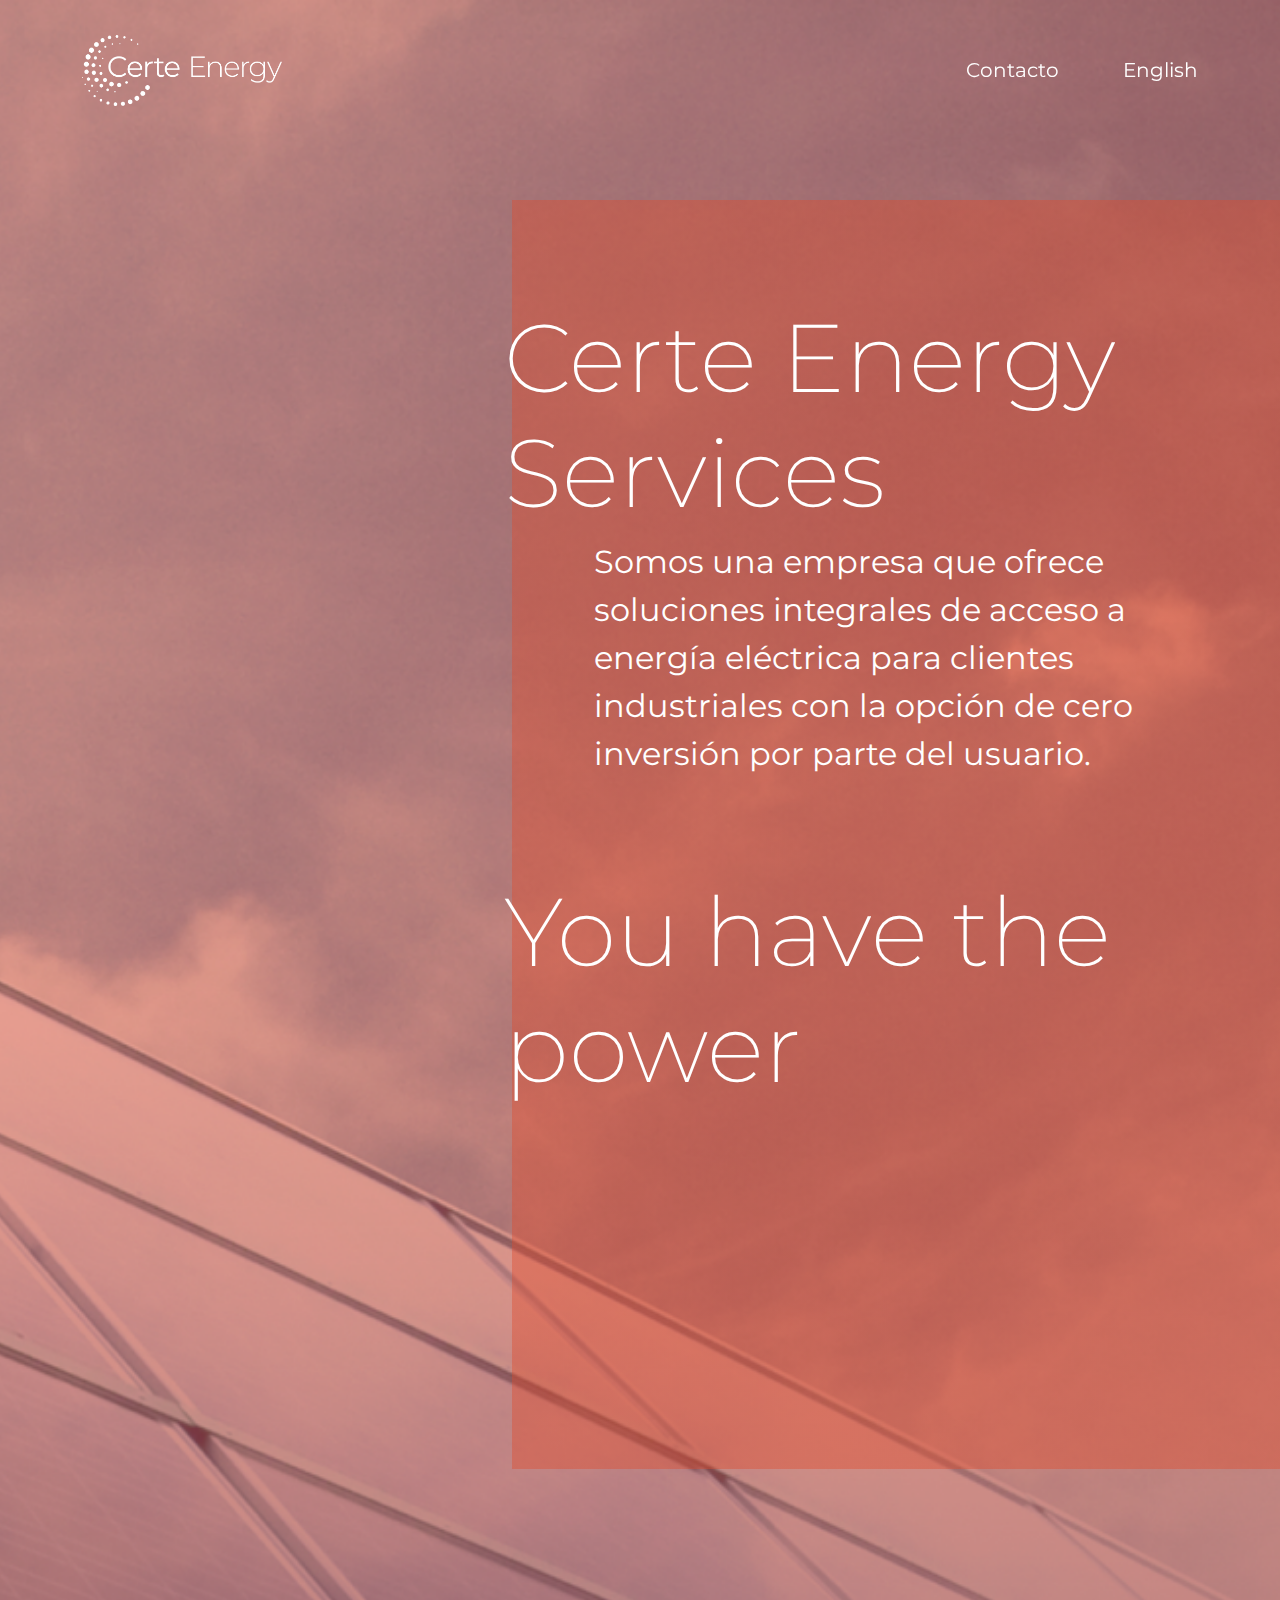
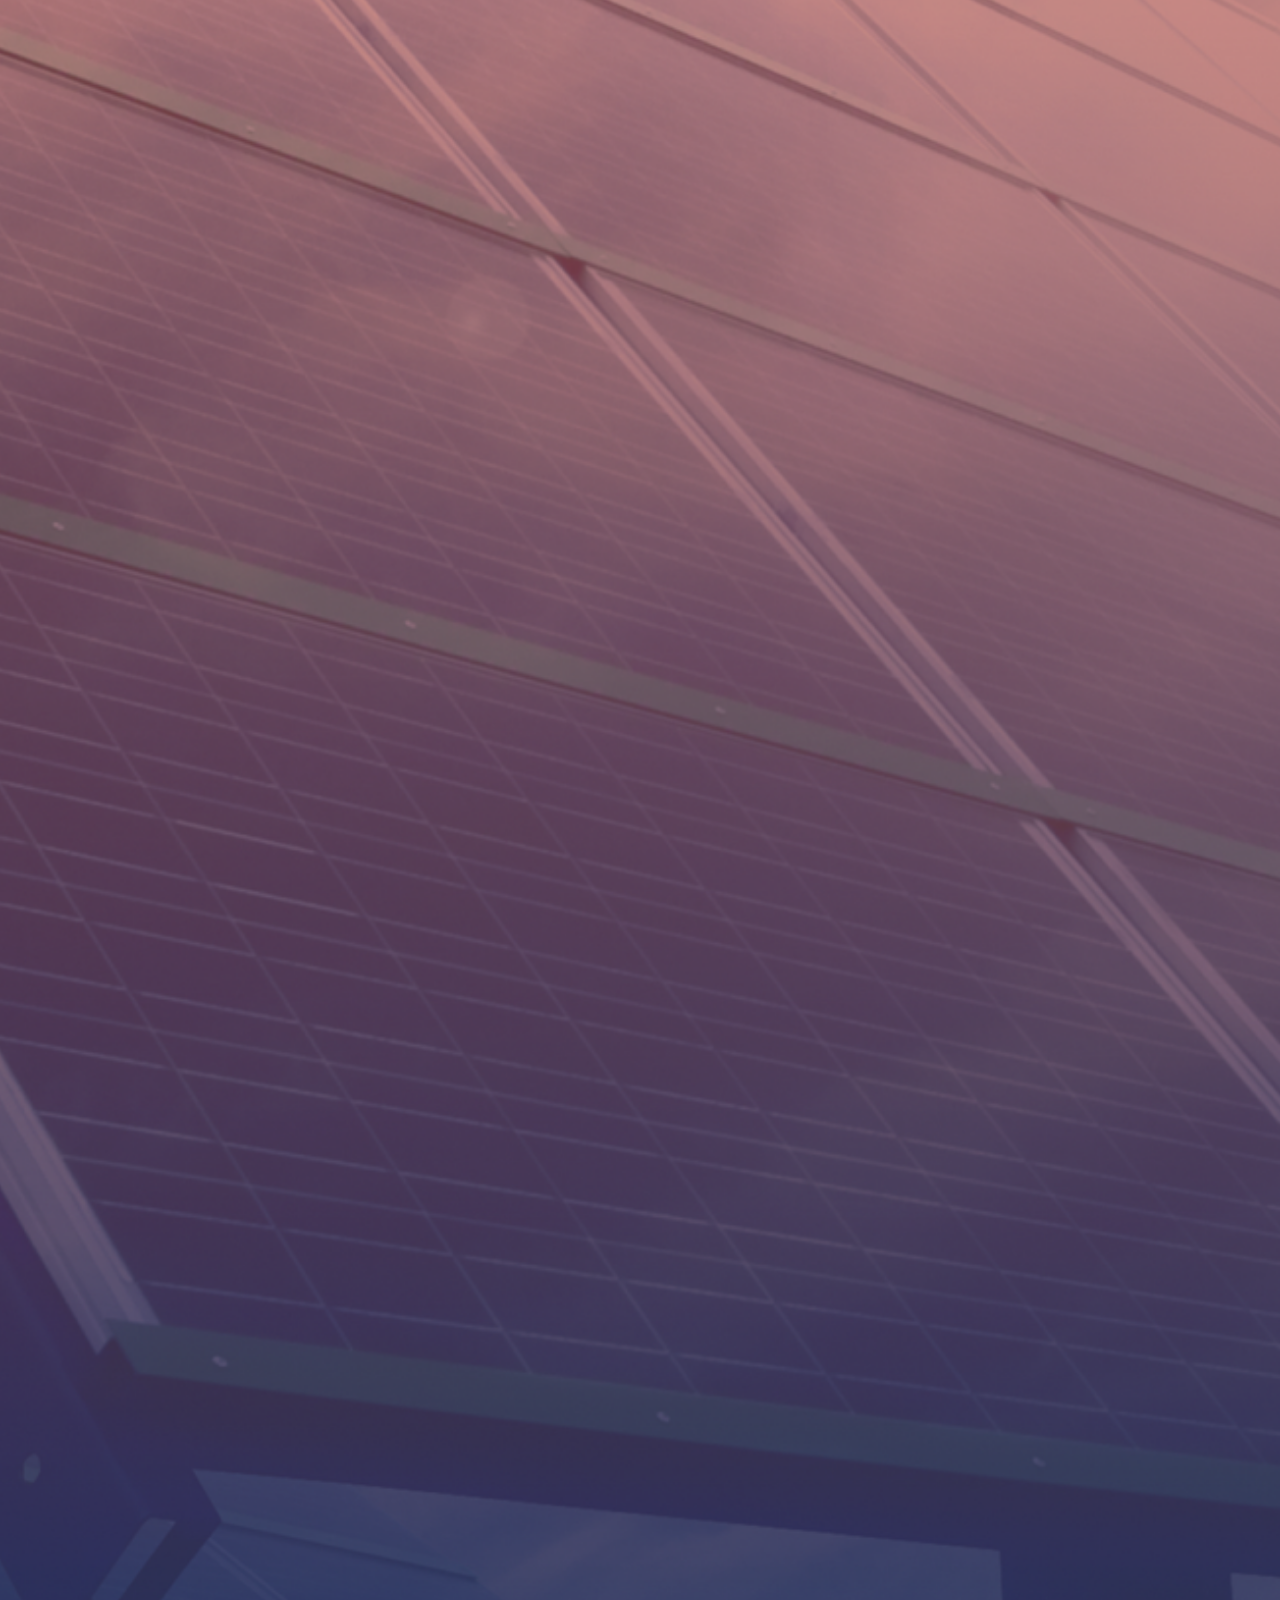
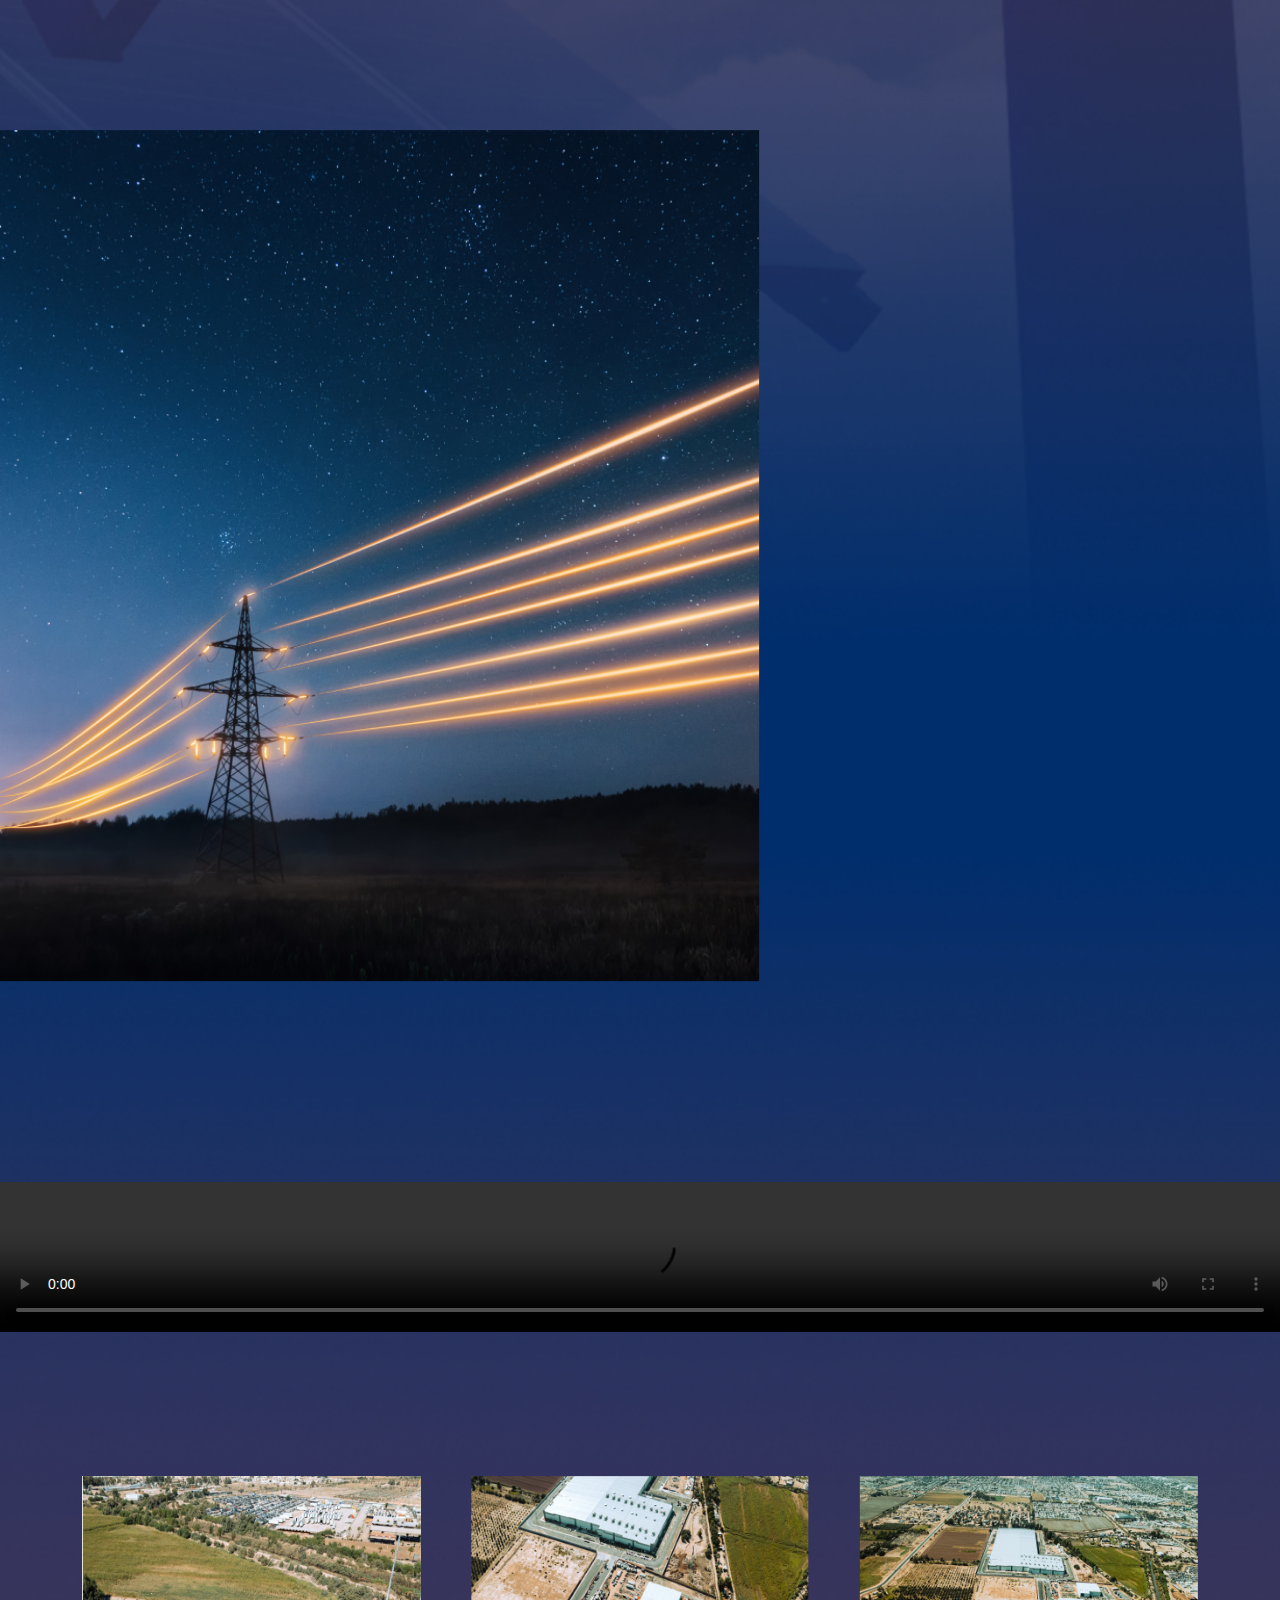
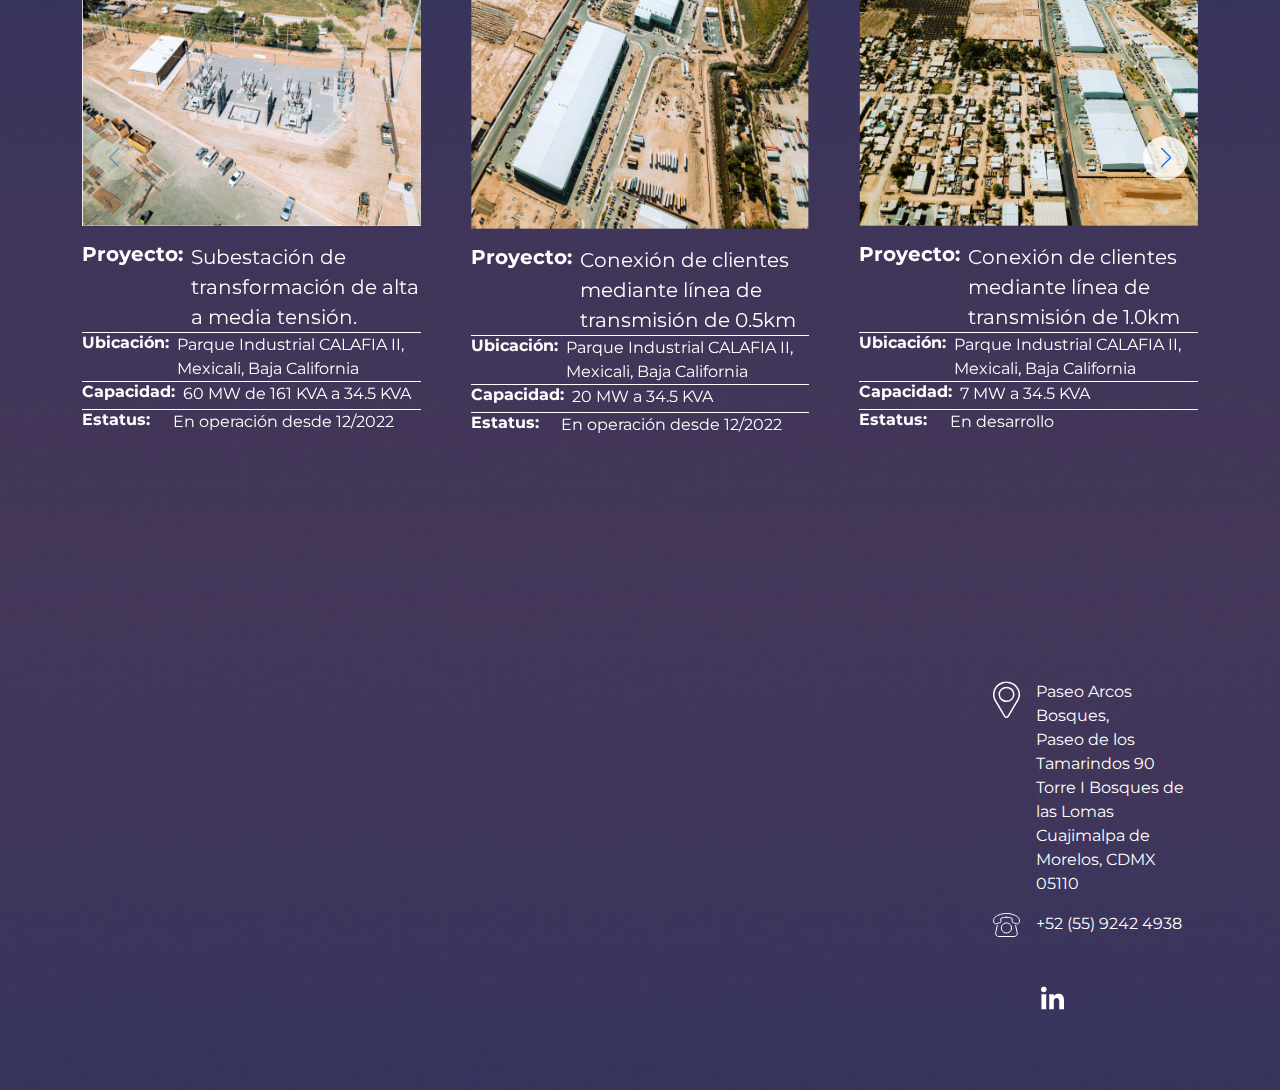
==== index.html @ 9da73414 "codigo entregado, pero con video reducido" ====
<!DOCTYPE html>
<html lang="en">

<head>
    <meta charset="UTF-8">
    <meta name="viewport" content="width=device-width, initial-scale=1.0">
    <title>Certe Energy</title>
    <link rel="icon" type="image/x-icon" href="./fav.png">

    <!--Style-->
    <link rel="stylesheet" href="./css/style.css">
    <link href="https://cdn.jsdelivr.net/npm/bootstrap@5.3.3/dist/css/bootstrap.min.css" rel="stylesheet"
        integrity="sha384-QWTKZyjpPEjISv5WaRU9OFeRpok6YctnYmDr5pNlyT2bRjXh0JMhjY6hW+ALEwIH" crossorigin="anonymous">
    <link rel="stylesheet" href="./css/animate.css">

    <!-- Link Swiper's CSS -->
    <link rel="stylesheet" href="https://cdn.jsdelivr.net/npm/swiper@11/swiper-bundle.min.css" />

    <!--Fonts-->
    <link rel="preconnect" href="https://fonts.googleapis.com">
    <link rel="preconnect" href="https://fonts.gstatic.com" crossorigin>
    <link href="https://fonts.googleapis.com/css2?family=Montserrat:ital,wght@0,100..900;1,100..900&display=swap"
        rel="stylesheet">
</head>

<body>
    <nav class="navbar fixed-top">
        <div class="container">
            <a class="navbar-brand" href="./"><img src="./logo.png" alt=""></a>
            <div class="nav-link">
                <a class="nav-extra-link" href="#contacto">Contacto</a>
                <a class="nav-extra-link" href="/eng.html">English</a>
            </div>
            <div class="offcanvas offcanvas-end" tabindex="-1" id="offcanvasNavbar"
                aria-labelledby="offcanvasNavbarLabel">
                <div class="offcanvas-header">
                    <h5 class="offcanvas-title" id="offcanvasNavbarLabel">Offcanvas</h5>
                    <button type="button" class="btn-close" data-bs-dismiss="offcanvas" aria-label="Close"></button>
                </div>
            </div>
        </div>
    </nav>
    <main>

        <section class="header-section">
            <div class="container header-section-content first-of">
                <h1 class="wow fadeInUp animated" data-wow-delay="0.2s" data-wow-duration="2s">Certe Energy Services
                </h1>
                <p class="wow fadeInUp animated" data-wow-delay="0.3s" data-wow-duration="3s">Somos una empresa que
                    ofrece soluciones integrales de acceso a energía eléctrica para clientes industriales con la opción
                    de cero inversión por parte del usuario.</p>
            </div>
            <div class="container header-section-content">
                <h2 class="wow fadeInUp animated" data-wow-delay="0.2s" data-wow-duration="2s">You have the power</h2>
                <p class="wow fadeInUp animated" data-wow-delay="0.3s" data-wow-duration="3s">Nuestra misión es lograr
                    que nuestros clientes tengan acceso a energía de alta calidad sin interrupciones y a precios
                    competitivos.</p>
            </div>
        </section>

        <section class="equipo-section">
            <div class="container equipo-section-content">
                <h2 class="wow fadeInUp animated" data-wow-delay="0.2s" data-wow-duration="2s">El equipo</h2>
                <p class="wow fadeInUp animated" data-wow-delay="0.3s" data-wow-duration="3s">Tenemos un equipo
                    multidisciplinario que suma más de 50 años de experiencia en energía, con capacidades de desarrollo,
                    estructuración legal y financiera, estrategia regulatoria, ingeniería, procura, administración de
                    proyectos y construcción </p>
            </div>
        </section>

        <section class="servicios-section">
            <div class="servicios-section-content">
                <h2 class="wow fadeInUp animated" data-wow-delay="0.2s" data-wow-duration="2s">Seguridad en el
                    suministro</h2>
            </div>
            <div class="container servicios-section-content">
                <h3 class="wow fadeInUp animated" data-wow-delay="0.3s" data-wow-duration="3s">Creamos Soluciones
                    Integrales</h3>
                <h4 class="wow fadeInUp animated" data-wow-delay="0.4s" data-wow-duration="4s">Integramos Tecnología,
                    Financiamiento y Soluciones Regulatorias</h4>

                <div class="servicios-section-icons row row-cols-5">
                    <div class="col wow fadeInUp animated" data-wow-delay="0.4s" data-wow-duration="4s">
                        <img src="./images/esfera_roja.png" alt="">
                        <p>Desarrollo y administración de proyectos</p>
                    </div>
                    <div class="col wow fadeInUp animated" data-wow-delay="0.5s" data-wow-duration="5s">
                        <img src="./images/esfera_roja.png" alt="">
                        <p>Estructuración financiera e inversión</p>
                    </div>
                    <div class="col wow fadeInUp animated" data-wow-delay="0.6s" data-wow-duration="6s">
                        <img src="./images/esfera_roja.png" alt="">
                        <p>Integración tecnológica</p>
                    </div>
                    <div class="col wow fadeInUp animated" data-wow-delay="0.7s" data-wow-duration="7s">
                        <img src="./images/esfera_roja.png" alt="">
                        <p>Legal y regulatorio</p>
                    </div>
                    <div class="col wow fadeInUp animated" data-wow-delay="0.8s" data-wow-duration="8s">
                        <img src="./images/esfera_roja.png" alt="">
                        <p>Suministro/Venta de energía</p>
                    </div>
                </div>
            </div>
        </section>

        <section class="aim-zero-section">
            <div class="container aim-zero-section-content">
                <h2 class="wow fadeInUp animated" data-wow-delay="0.2s" data-wow-duration="2s">you have<br>the<br>power
                </h2>
                <p class="wow fadeInUp animated" data-wow-delay="0.3s" data-wow-duration="3s">Con nuestros proyectos
                    garantizamos el acceso para nuestros clientes industriales a la Red Nacional de Transmisión y/o al
                    Mercado Eléctrico Mayorista y con ello a la fuente de suministro que mejor cumpla con sus
                    requerimientos de calidad y precio.</p>
            </div>
        </section>

        <section class="video">
            <video src="./images/certe_energy_sin_logo.mp4" controls></video>
        </section>

        <section class="proyectos-section">
            <div class="container proyectos-section-content">
                <h2 class="wow fadeInUp animated" data-wow-delay="0.2s" data-wow-duration="2s">Nuestros proyectos</h2>
            </div>
            <div class="container">
                <div class="swiper mySwiper">
                    <div class="swiper-wrapper">
                        <div class="swiper-slide"><img src="./images/DJI_0445_3.jpg" alt="proyecto">
                            <div class="caption-1 carousel-caption-m">
                                <h3>Proyecto:</h3>
                                <p>Subestación de transformación de alta a media tensión. </p>
                            </div>
                            <div class="caption-2 carousel-caption-m">
                                <h4>Ubicación:</h4>
                                <p>Parque Industrial CALAFIA II, Mexicali, Baja California</p>
                            </div>
                            <div class="caption-3 carousel-caption-m">
                                <h4>Capacidad:</h4>
                                <p>60 MW de 161 KVA a 34.5 KVA</p>
                            </div>
                            <div class="caption-4 carousel-caption-m">
                                <h4>Estatus:</h4>
                                <p>En operación desde 12/2022</p>
                            </div>
                        </div>
                        <div class="swiper-slide"><img src="./images/DJI_0445_4.png" alt="proyecto">
                            <div class="caption-1 carousel-caption-m">
                                <h3>Proyecto:</h3>
                                <p>Conexión de clientes mediante línea de transmisión de 0.5km</p>
                            </div>
                            <div class="caption-2 carousel-caption-m">
                                <h4>Ubicación:</h4>
                                <p>Parque Industrial CALAFIA II, Mexicali, Baja California</p>
                            </div>
                            <div class="caption-3 carousel-caption-m">
                                <h4>Capacidad:</h4>
                                <p>20 MW a 34.5 KVA</p>
                            </div>
                            <div class="caption-4 carousel-caption-m">
                                <h4>Estatus:</h4>
                                <p>En operación desde 12/2022</p>
                            </div>
                        </div>
                        <div class="swiper-slide"><img src="./images/DJI_0445_5.png" alt="proyecto">
                            <div class="caption-1 carousel-caption-m">
                                <h3>Proyecto:</h3>
                                <p>Conexión de clientes mediante línea de transmisión de 1.0km</p>
                            </div>
                            <div class="caption-2 carousel-caption-m">
                                <h4>Ubicación:</h4>
                                <p>Parque Industrial CALAFIA II, Mexicali, Baja California</p>
                            </div>
                            <div class="caption-3 carousel-caption-m">
                                <h4>Capacidad:</h4>
                                <p>7 MW a 34.5 KVA</p>
                            </div>
                            <div class="caption-4 carousel-caption-m">
                                <h4>Estatus:</h4>
                                <p>En desarrollo</p>
                            </div>
                        </div>
                        <div class="swiper-slide">
                            <img src="./images/DJI_0445_6.jpg" alt="proyecto">
                            <div class="caption-1 carousel-caption-m">
                                <h3>Proyecto:</h3>
                                <p>Conexión de clientes mediante línea de transmisión de 7 km</p>
                            </div>
                            <div class="caption-2 carousel-caption-m">
                                <h4>Ubicación:</h4>
                                <p>Área Metropolitana, Mexicali, Baja  California</p>
                            </div>
                            <div class="caption-3 carousel-caption-m">
                                <h4>Capacidad:</h4>
                                <p>11 MW a 34.5 KVA</p>
                            </div>
                            <div class="caption-4 carousel-caption-m">
                                <h4>Estatus:</h4>
                                <p>En desarrollo</p>
                            </div>
                        </div>
                    </div>
                    <div class="swiper-button-next"></div>
    <div class="swiper-button-prev"></div>
                </div>
            </div>
        </section>

        <footer>
            <div class="container">
                <div class="d-flex">
                    <div class="logo-section">
                        <a class="navbar-brand" href="./"><img src="./logo.png" alt="" class="wow fadeInUp animated"
                                data-wow-delay="0.2s" data-wow-duration="2s"></a>
                    </div>
                    <div class="contact-form-section">
                        <h2 class="wow fadeInUp animated" data-wow-delay="0.2s" data-wow-duration="2s">¡Contáctanos!
                        </h2>
                        <a href="mailto:contactanos@certeenergy.com" class="wow fadeInUp animated" data-wow-delay="0.3s"
                            data-wow-duration="3s">contactanos@certeenergy.com</a>
                        <form class="wow fadeInUp animated" data-wow-delay="0.2s" data-wow-duration="2s">
                            <div class="mb-3">
                                <input type="text" class="form-control" id="exampleFormControlInput1"
                                    placeholder="Nombre:">
                            </div>
                            <div class="mb-3">
                                <input type="email" class="form-control" id="exampleFormControlInput1"
                                    placeholder="Mail:">
                            </div>
                            <div class="mb-3">
                                <textarea class="form-control" id="exampleFormControlTextarea1" rows="3"
                                    placeholder="Mensaje:"></textarea>
                            </div>
                            <button type="submit" class="btn btn-primary">Enviar</button>
                        </form>
                    </div>
                    <div class="whatsapp-section">
                        <p><span><img src="./images/location.svg" alt=""></span> Paseo Arcos Bosques,<br> Paseo de los Tamarindos 90<br> Torre I Bosques de las Lomas<br> Cuajimalpa de Morelos, CDMX<br> 05110</p>
                        <p><span><img src="./images/phone.svg" alt=""></span> +52 (55) 9242 4938</p>
                        <a href="#"><img src="./images/in.svg" alt=""></a>
                    </div>
                </div>
            </div>
        </footer>
    </main>

</body>
<!-- Swiper JS -->
<script src="https://cdn.jsdelivr.net/npm/swiper@11/swiper-bundle.min.js"></script>

<script src="./js/wow.min.js"></script>
<script>
    new WOW().init();
</script>

<!--Script-->
<script src="./js/script.js"></script>
<script src="https://cdn.jsdelivr.net/npm/bootstrap@5.3.3/dist/js/bootstrap.bundle.min.js"
    integrity="sha384-YvpcrYf0tY3lHB60NNkmXc5s9fDVZLESaAA55NDzOxhy9GkcIdslK1eN7N6jIeHz"
    crossorigin="anonymous"></script>




</html>
---- css/style.css ----
body {
    background: url("../images/background.png");
    background-repeat: no-repeat;
    background-size: cover;
    background-position: top center;
}
p,
h4,
h3,
h2,
h1,
a,
span {
    font-family: "Montserrat", sans-serif;
}

main {
    margin-top: 200px;
}

/*NAVBAR********************************************************************/
.navbar-brand img{
    width: 200px;
}
.navbar.fixed-top {
    background: transparent;
    padding: 30px 0;
}
.navbar .nav-extra-link {
    color: #ffffff;
    font-size: 20px;
    font-weight: 400;
    text-decoration: none;
}
.navbar .nav-extra-link:hover,
.navbar-toggler.menu-toggler-button:hover h2 {
    color: #00c2ff;
}
.navbar-toggler.menu-toggler-button:hover .navbar-toggler-icon {
    background-image: url("data:image/svg+xml;charset=utf8,%3Csvg viewBox='0 0 32 32' xmlns='http://www.w3.org/2000/svg'%3E%3Cpath stroke='rgba(0,194,255, 1)' stroke-width='4' stroke-linecap='round' stroke-miterlimit='10' d='M4 8h24M4 16h24M4 24h24'/%3E%3C/svg%3E");
}
.navbar .nav-link {
    display: flex;
    align-items: center;
    gap: 4rem;
}
.navbar-toggler.menu-toggler-button {
    padding: 0;
    border: 0;
}
.navbar-toggler.menu-toggler-button:focus {
    outline: none !important;
}
.navbar-toggler.menu-toggler-button:focus {
    box-shadow: none;
}
.navbar-toggler.menu-toggler-button h2 {
    color: #ffffff;
    font-size: 32px;
    font-weight: 400;
    margin-bottom: 0;
    margin-right: 1rem;
}
.navbar .navbar-toggler-icon {
    background-image: url("data:image/svg+xml;charset=utf8,%3Csvg viewBox='0 0 32 32' xmlns='http://www.w3.org/2000/svg'%3E%3Cpath stroke='rgba(255,255,255, 1)' stroke-width='4' stroke-linecap='round' stroke-miterlimit='10' d='M4 8h24M4 16h24M4 24h24'/%3E%3C/svg%3E");
    width: 17px;
    background-position: center 10px;
}
.navbar {
    transition: all 0.5s;
}
.navbar-scrolled {
    background-color: rgba(0, 46, 109, 0.8) !important;
    box-shadow: 0 3px 10px rgba(0, 0, 0, 0.15);
    padding: 5px 0 !important;
}
/*END-NAVBAR****************************************************************/

/*HEADER********************************************************************/
.header-section {
    background: rgb(224, 73, 42);
    background: linear-gradient(270deg, rgba(224, 73, 42, 0.4) 60%, rgba(255, 255, 255, 0) 60%);
    padding: 100px;
}
.header-section .header-section-content h1,
.header-section .header-section-content h2 {
    color: #ffffff;
    font-size: 96px;
    font-weight: 200;
    max-width: 664px;
    margin-left: auto;
}
.header-section .header-section-content p {
    color: #ffffff;
    font-size: 32px;
    font-weight: 400;
    padding-left: 90px;
    max-width: 664px;
    margin-left: auto;
}
.header-section .header-section-content.first-of {
    margin-bottom: 6rem;
}
/*END-HEADER****************************************************************/

/*EQUIPO********************************************************************/
.equipo-section {
    padding: 140px 0 50px;
}
.equipo-section .equipo-section-content h2 {
    color: #ffffff;
    font-size: 96px;
    font-weight: 200;
}
.equipo-section .equipo-section-content p {
    color: #ffffff;
    font-size: 32px;
    font-weight: 400;
    padding-left: 120px;
}
/*END-EQUIPO****************************************************************/

/*SERVICIOS********************************************************************/
.servicios-section {
    padding: 50px 0 10px;
}
.servicios-section .servicios-section-content h2 {
    color: #ffffff;
    font-size: 120px;
    font-weight: 200;
}
.servicios-section .servicios-section-content h3 {
    color: #ffffff;
    font-size: 70px;
    font-weight: 600;
    padding-left: 120px;
}
.servicios-section .servicios-section-content h4 {
    color: #ffffff;
    font-size: 30px;
    font-weight: 800;
    padding-left: 120px;
}
.servicios-section .servicios-section-content .servicios-section-icons p {
    color: #ffffff;
    font-size: 20px;
    font-weight: 800;
    text-align: center;
    margin-top: 2rem;
}
.servicios-section .servicios-section-content .servicios-section-icons {
    margin-top: 80px;
}
.servicios-section .servicios-section-content .servicios-section-icons .col {
    display: flex;
    flex-direction: column;
    align-items: center;
}
/*END-SERVICIOS****************************************************************/

/*AIM FOR ZERO********************************************************************/
.aim-zero-section {
    margin-top: 400px;
    margin-bottom: 200px;
    background: url("../images/section-background.png");
    background-repeat: no-repeat;
    background-position: left;
    background-size: contain;
}
.aim-zero-section .aim-zero-section-content h2 {
    text-align: right;
    color: #E0492A;
    font-size: 248px;
    font-weight: 200;
    line-height: 0.8;
}
.aim-zero-section .aim-zero-section-content p {
    color: #ffffff;
    font-size: 25px;
    font-weight: 400;
    margin-top: 2rem;
    max-width: 550px;
    margin-left: auto;
}
/*END-AIM FOR ZERO****************************************************************/

/*PROYECTOS********************************************************************/
.proyectos-section .proyectos-section-content h2 {
    color: #E0492A;
    font-size: 34px;
    font-weight: bold;
    margin-bottom: 2rem;
}
.swiper-button-next, .swiper-button-prev {
    background: rgba(255, 255, 255, 0.8);
    padding: 1rem 1.4rem;
    border-radius: 50%;
}
.swiper-button-next:after, .swiper-button-prev:after {
    font-size: 20px !important;
}
.mySwiper .swiper-wrapper img{
    width: 100%;
}
.carousel-caption-m{
    display: flex;
    gap: 0.5rem;
    border-bottom: 1px solid #ffffff;
}
.carousel-caption-m p {
    color: #ffffff;
    font-size: 16px;
    font-weight: normal;
    margin-bottom: 0;
    flex: 3;
}
.carousel-caption-m.caption-1{
    margin-top: 1rem;
}
.carousel-caption-m.caption-1 p{
    font-size: 20px;
}
.carousel-caption-m h3 {
    color: #ffffff;
    font-size: 20px;
    font-weight: bold;
    flex: 1;
}
.carousel-caption-m h4 {
    color: #ffffff;
    font-size: 16px;
    font-weight: bold;
    flex: 1;
}
.carousel-caption-m.caption-4{
    border-bottom: 0;
}
/*END-PROYECTOS****************************************************************/

/*FOOTER********************************************************************/
footer {
    padding: 80px 0;
}
footer .container .d-flex {
    gap: 6rem;
}
footer .logo-section {
    flex: 0.4;
}
footer .contact-form-section {
    flex: 1;
}
footer .whatsapp-section {
    flex: 0.4;
}

footer .contact-form-section h2 {
    font-size: 56px;
    color: #ffffff;
    margin-bottom: 2rem;
}
footer .contact-form-section a {
    font-size: 20px;
    color: #ffffff;
    text-decoration: none;
    margin-bottom: 2rem;
    display: block;
}
footer .contact-form-section form input,
footer .contact-form-section form textarea {
    background: transparent;
    border: 1px solid #fff;
    border-radius: 0;
}
footer .contact-form-section form button {
    color: #fff;
    background: transparent;
    border: 1px solid #fff;
    border-radius: 0;
}
::placeholder {
    color: #fff !important;
    opacity: 1; /* Firefox */
}

::-ms-input-placeholder {
    /* Edge 12 -18 */
    color: #fff !important;
}
footer .whatsapp-section {
    display: flex;
    flex-direction: column;
    margin-top: 10rem;
}
footer .whatsapp-section img {
    max-width: 100px;
}
footer .whatsapp-section p {
    color: #fff;
    font-size: 16px;
    margin-bottom: 1rem;
    display: flex;
    gap: 1rem;
}
footer .whatsapp-section p span img{
    width: 27px;
    height: auto;
}
footer .whatsapp-section a{
    margin-top: 2rem;
    margin-left: 3rem;
} 
/*END-FOOTER****************************************************************/

.video video{
    width: 100%;
    margin-bottom: 4rem;
}

/*Responsive mobile*/
@media (min-width: 320px) and (max-width: 600px) {
    footer .whatsapp-section {
        margin-top: 0;
    }
    .header-section .header-section-content h1,
    .header-section .header-section-content h2,
    .equipo-section .equipo-section-content h2,
    .servicios-section .servicios-section-content h2 {
        font-size: 50px;
    }
    .header-section .header-section-content p,
    .equipo-section .equipo-section-content p,
    .servicios-section .servicios-section-content h4,
    footer .contact-form-section h2 {
        font-size: 20px;
    }
    .servicios-section .servicios-section-content h3 {
        font-size: 36px;
    }
    .header-section {
        padding: 10px;
    }
    .servicios-section .servicios-section-content .servicios-section-icons,
    footer .container .d-flex {
        flex-direction: column;
    }
    .servicios-section .servicios-section-content .servicios-section-icons, footer .container .d-flex {
        flex-direction: column;
        align-items: center;
    }
    .aim-zero-section .aim-zero-section-content h2 {
        font-size: 88px;
        text-align: left;
        background: rgba(0, 0, 0, 0.3);
        padding: 30px;
    }
    .navbar .nav-extra-link {
        display: none;
    }
    .aim-zero-section {
        margin-top: 50px;
        margin-bottom: 80px;
        padding-top: 20px;
        background-position: top center;
    }
    .navbar.fixed-top {
        padding: 10px 0;
    }
    .navbar-brand img{
        width: 120px;
    }
    .navbar-toggler.menu-toggler-button h2 {
        font-size: 26px;
    }
    .header-section{
        background:  rgba(0, 194, 255, 0.4);
    }
    main {
        margin-top: 80px;
    }
    .header-section .header-section-content p,
    .equipo-section .equipo-section-content p,
    .servicios-section .servicios-section-content h3,
    .servicios-section .servicios-section-content h4 {
        padding-left: 0;
    }
    .equipo-section {
        padding: 50px 0;
    }
    .servicios-section .servicios-section-content h2 {
        margin-left: 13px;
    }
    .proyectos-section{
        padding: 0 13px;
    }
}
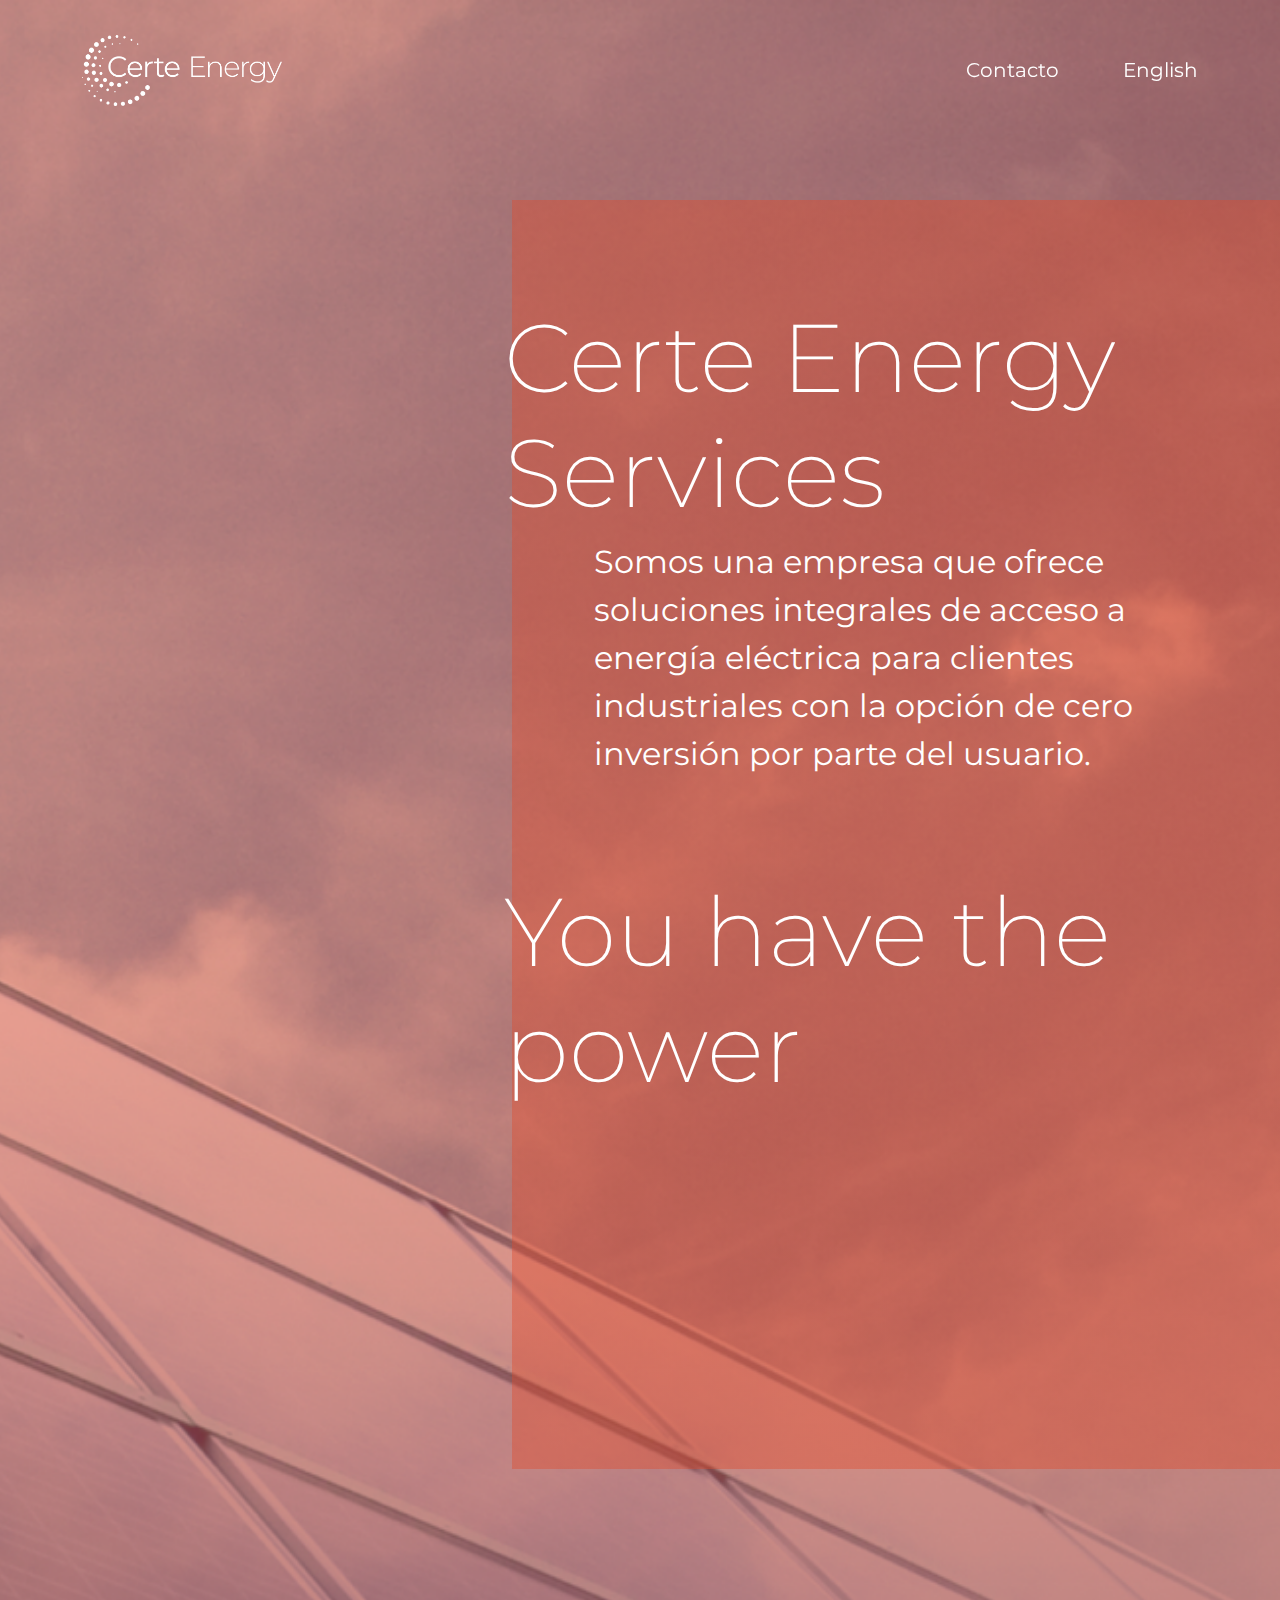
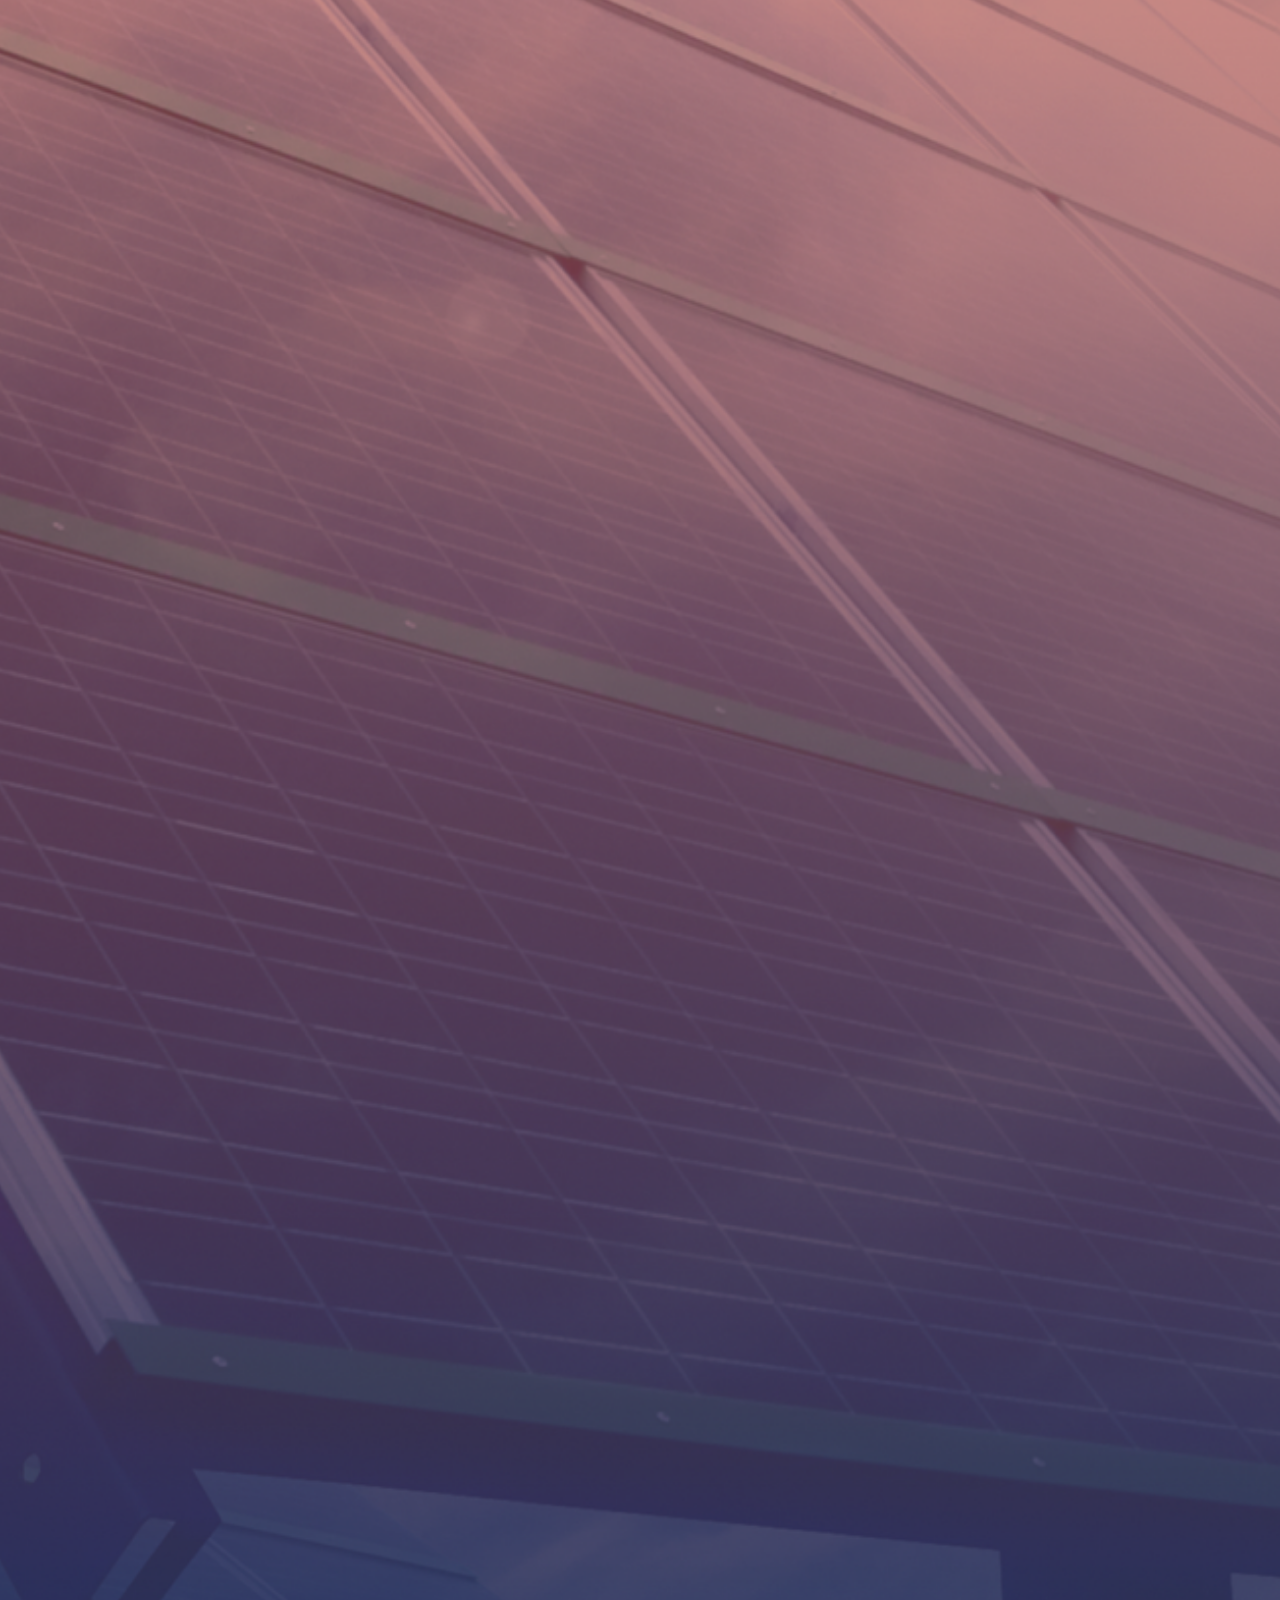
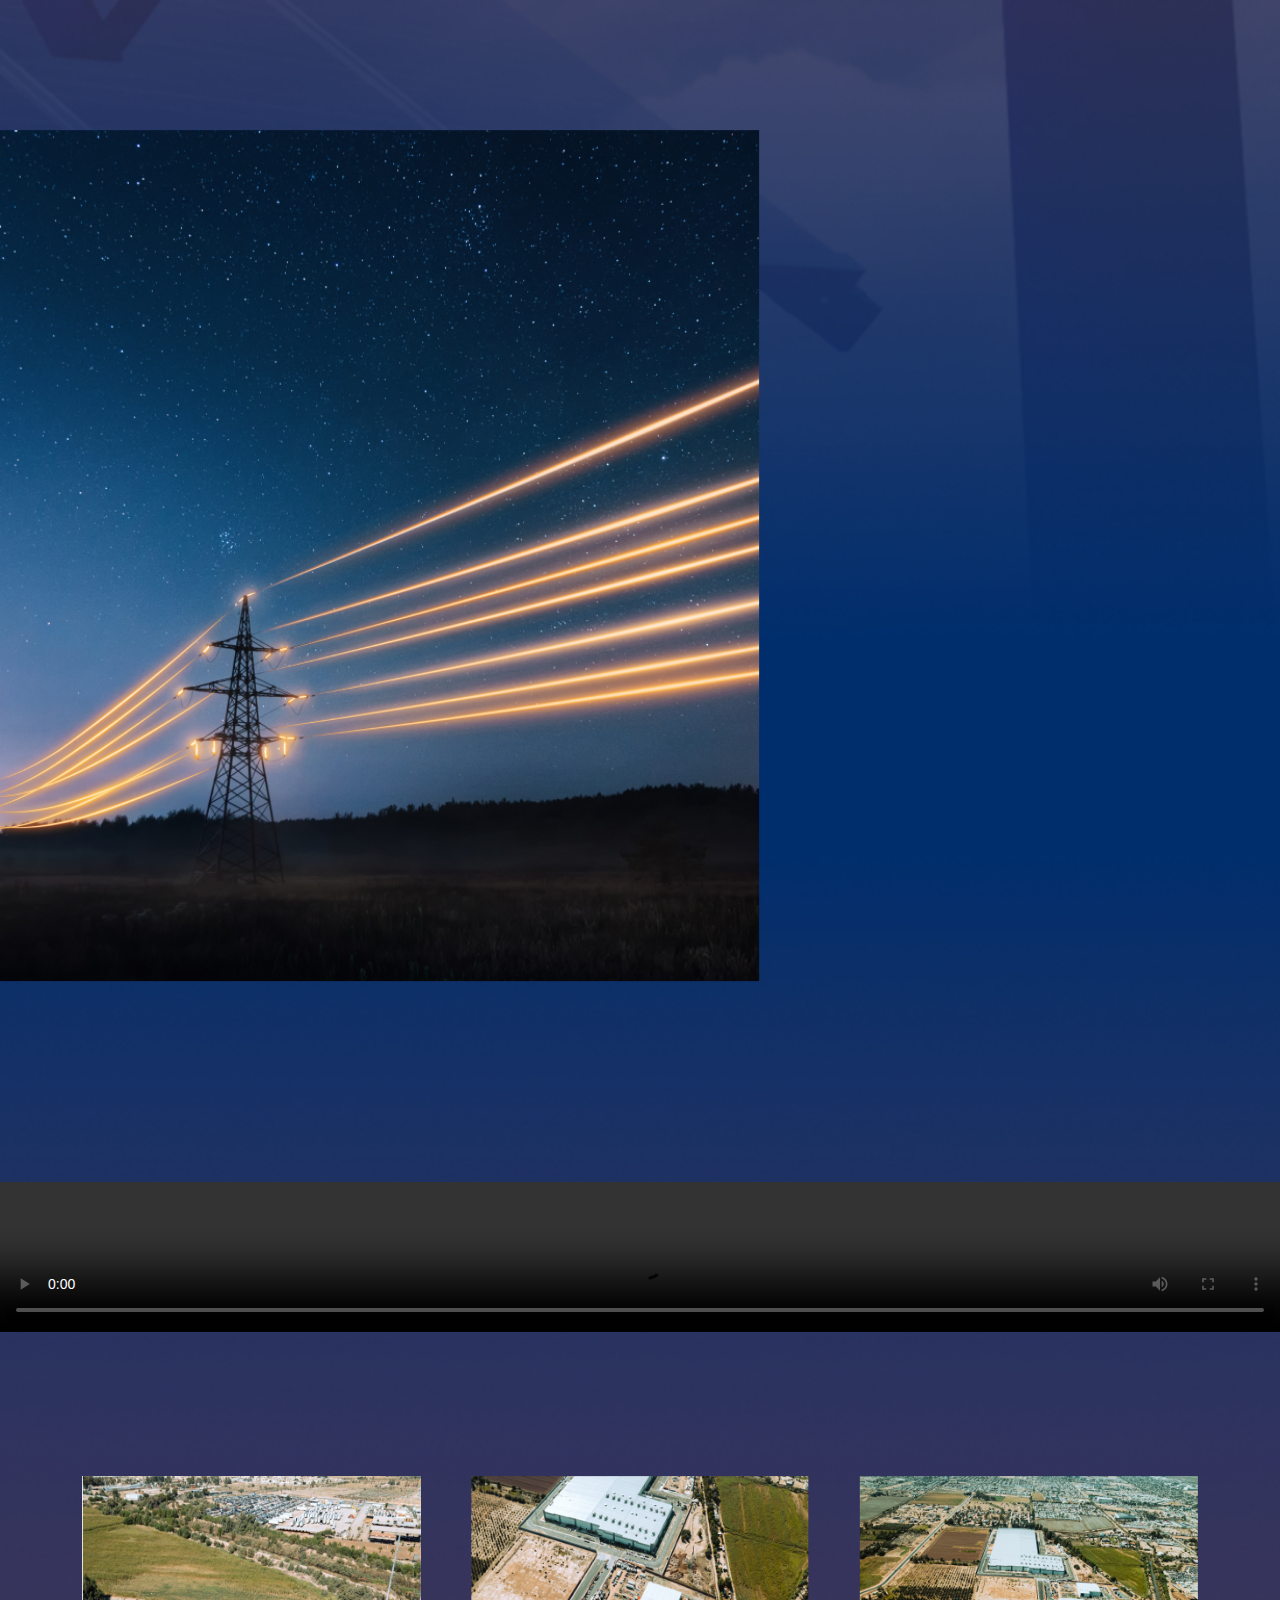
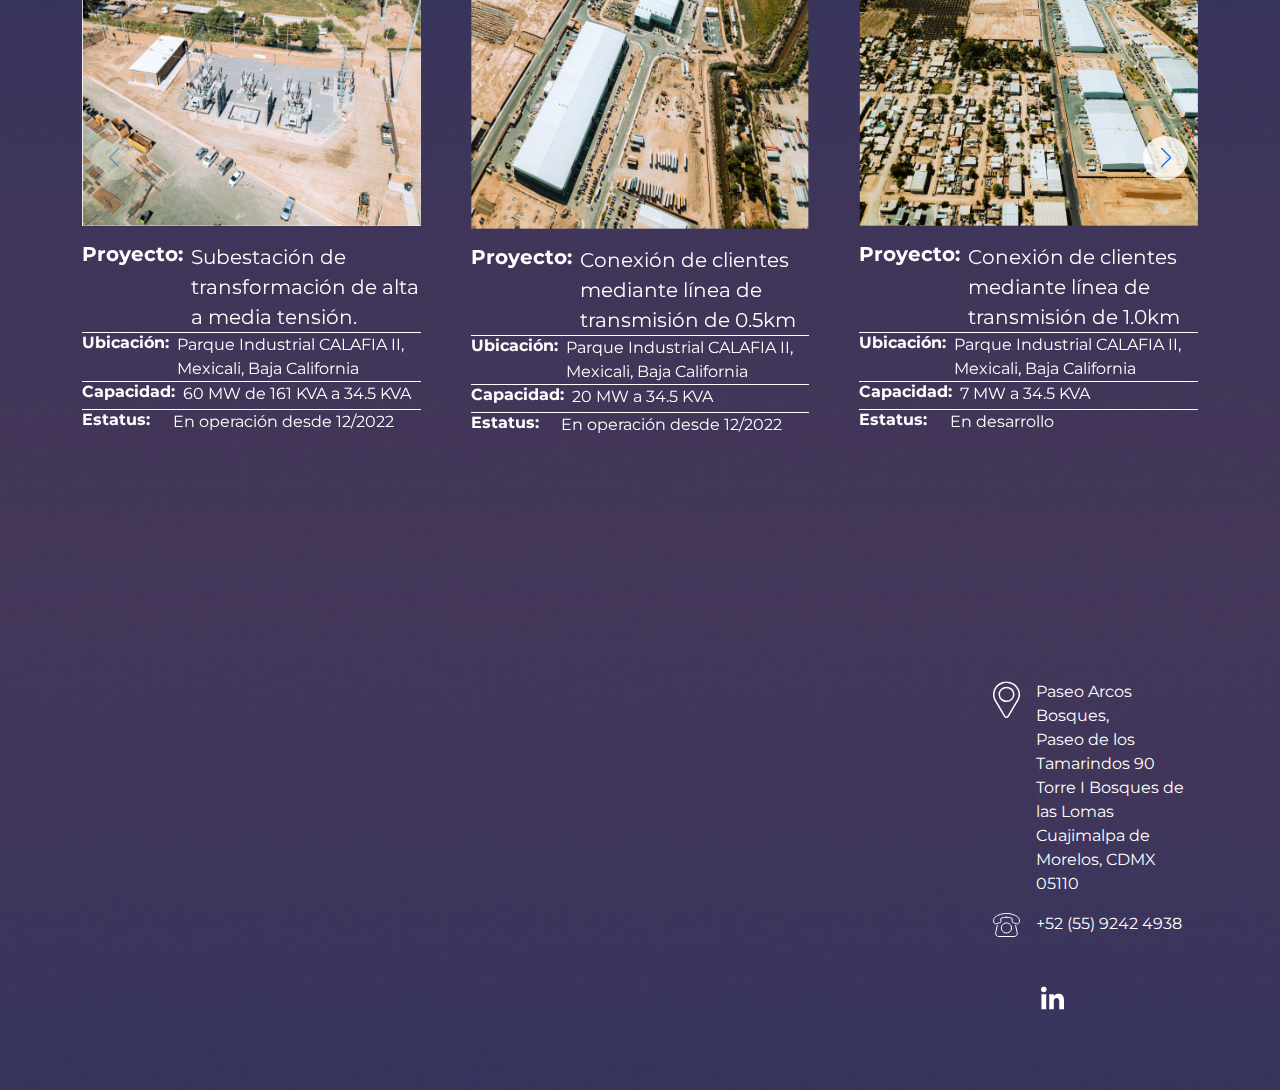
==== commit dd5de34f: "redireccionando a pestaña de ingles" ====
--- a/index.html
+++ b/index.html
@@ -29,7 +29,7 @@
             <a class="navbar-brand" href="./"><img src="./logo.png" alt=""></a>
             <div class="nav-link">
                 <a class="nav-extra-link" href="#contacto">Contacto</a>
-                <a class="nav-extra-link" href="/eng.html">English</a>
+                <a class="nav-extra-link" href="certe-energy/eng.html">English</a>
             </div>
             <div class="offcanvas offcanvas-end" tabindex="-1" id="offcanvasNavbar"
                 aria-labelledby="offcanvasNavbarLabel">
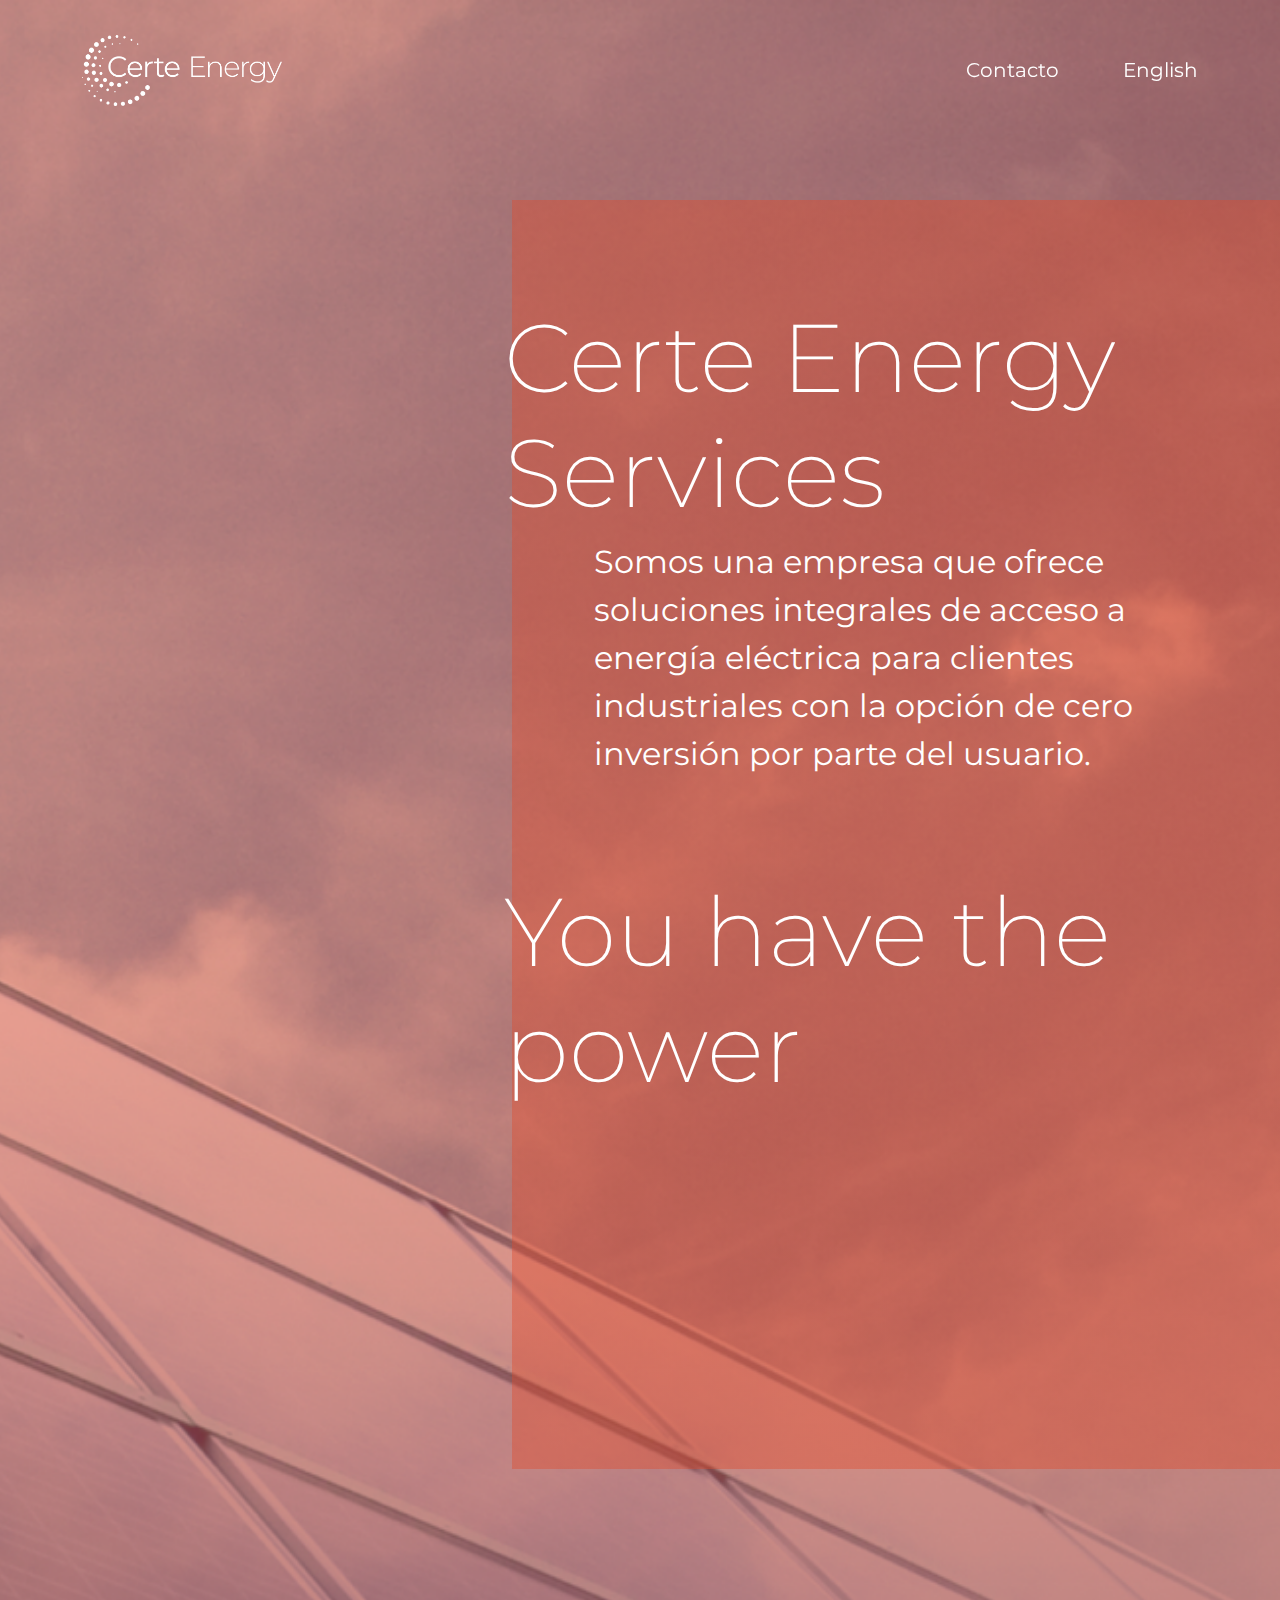
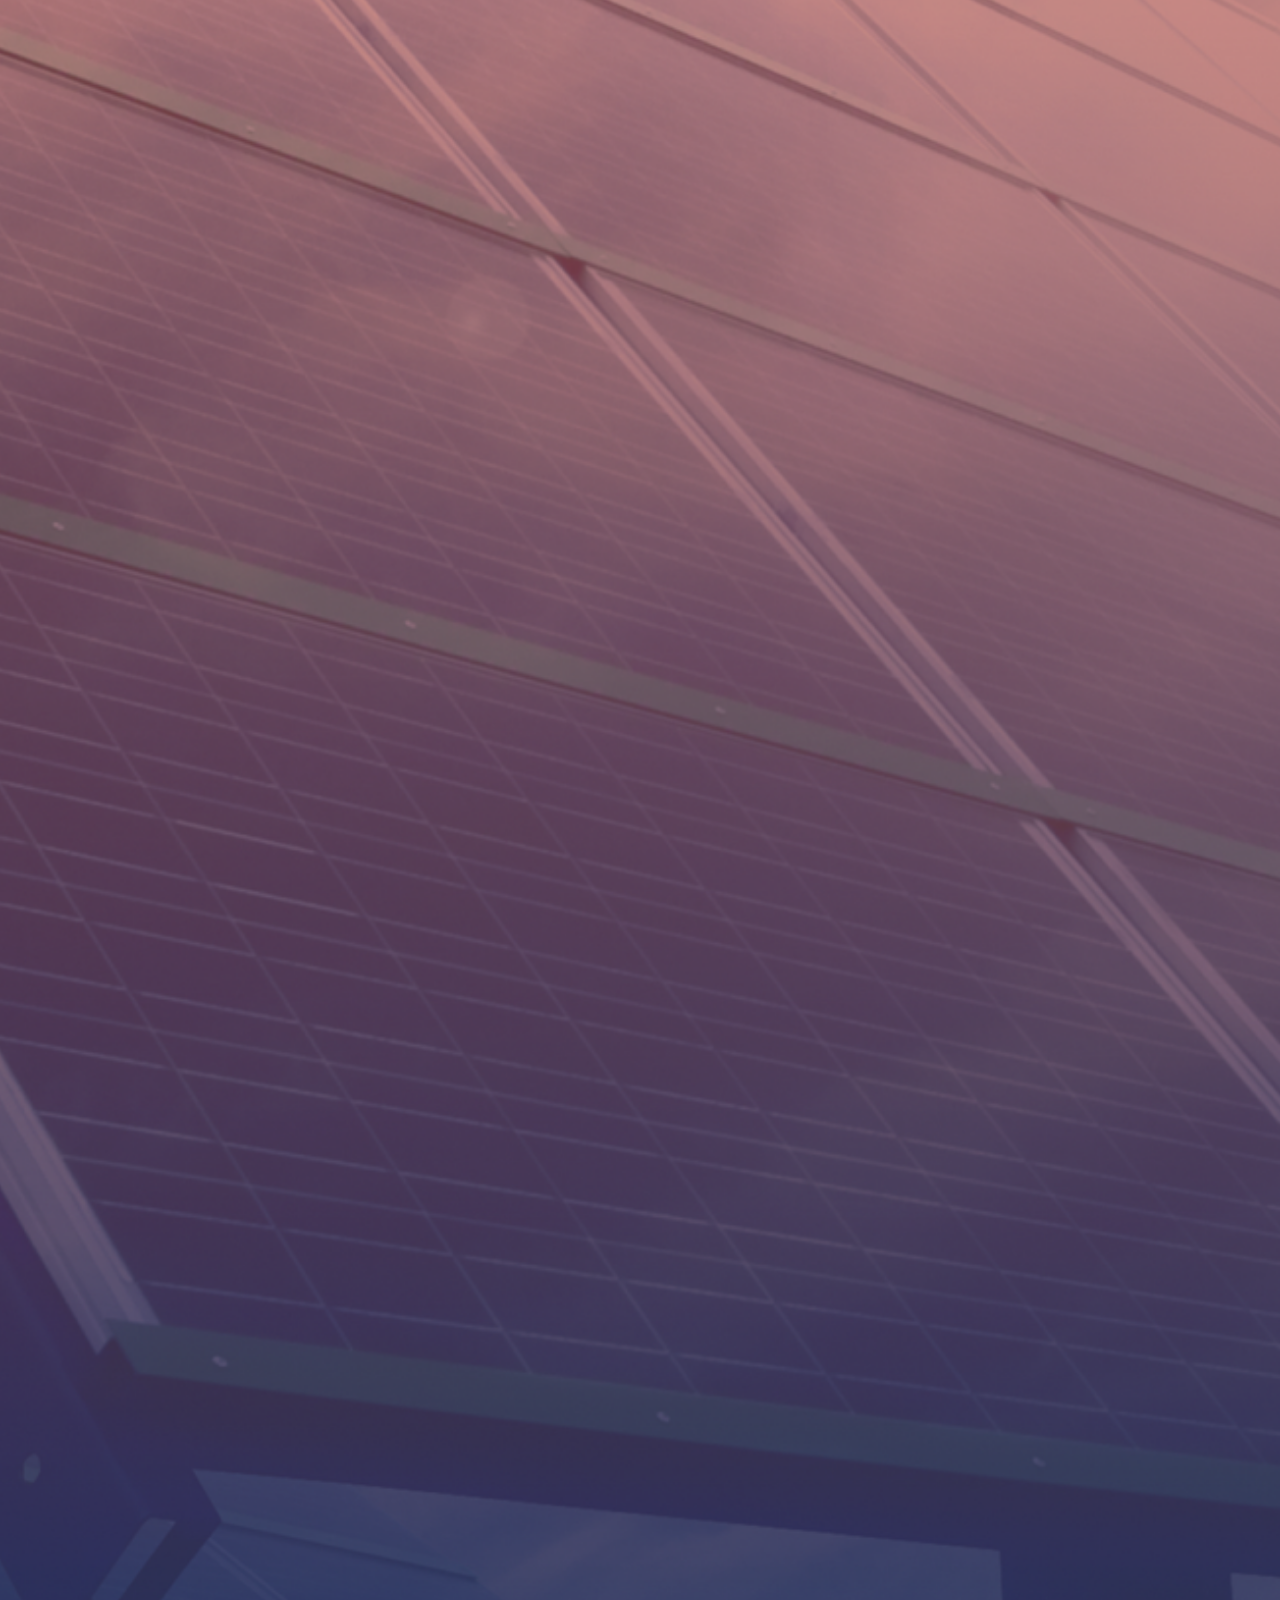
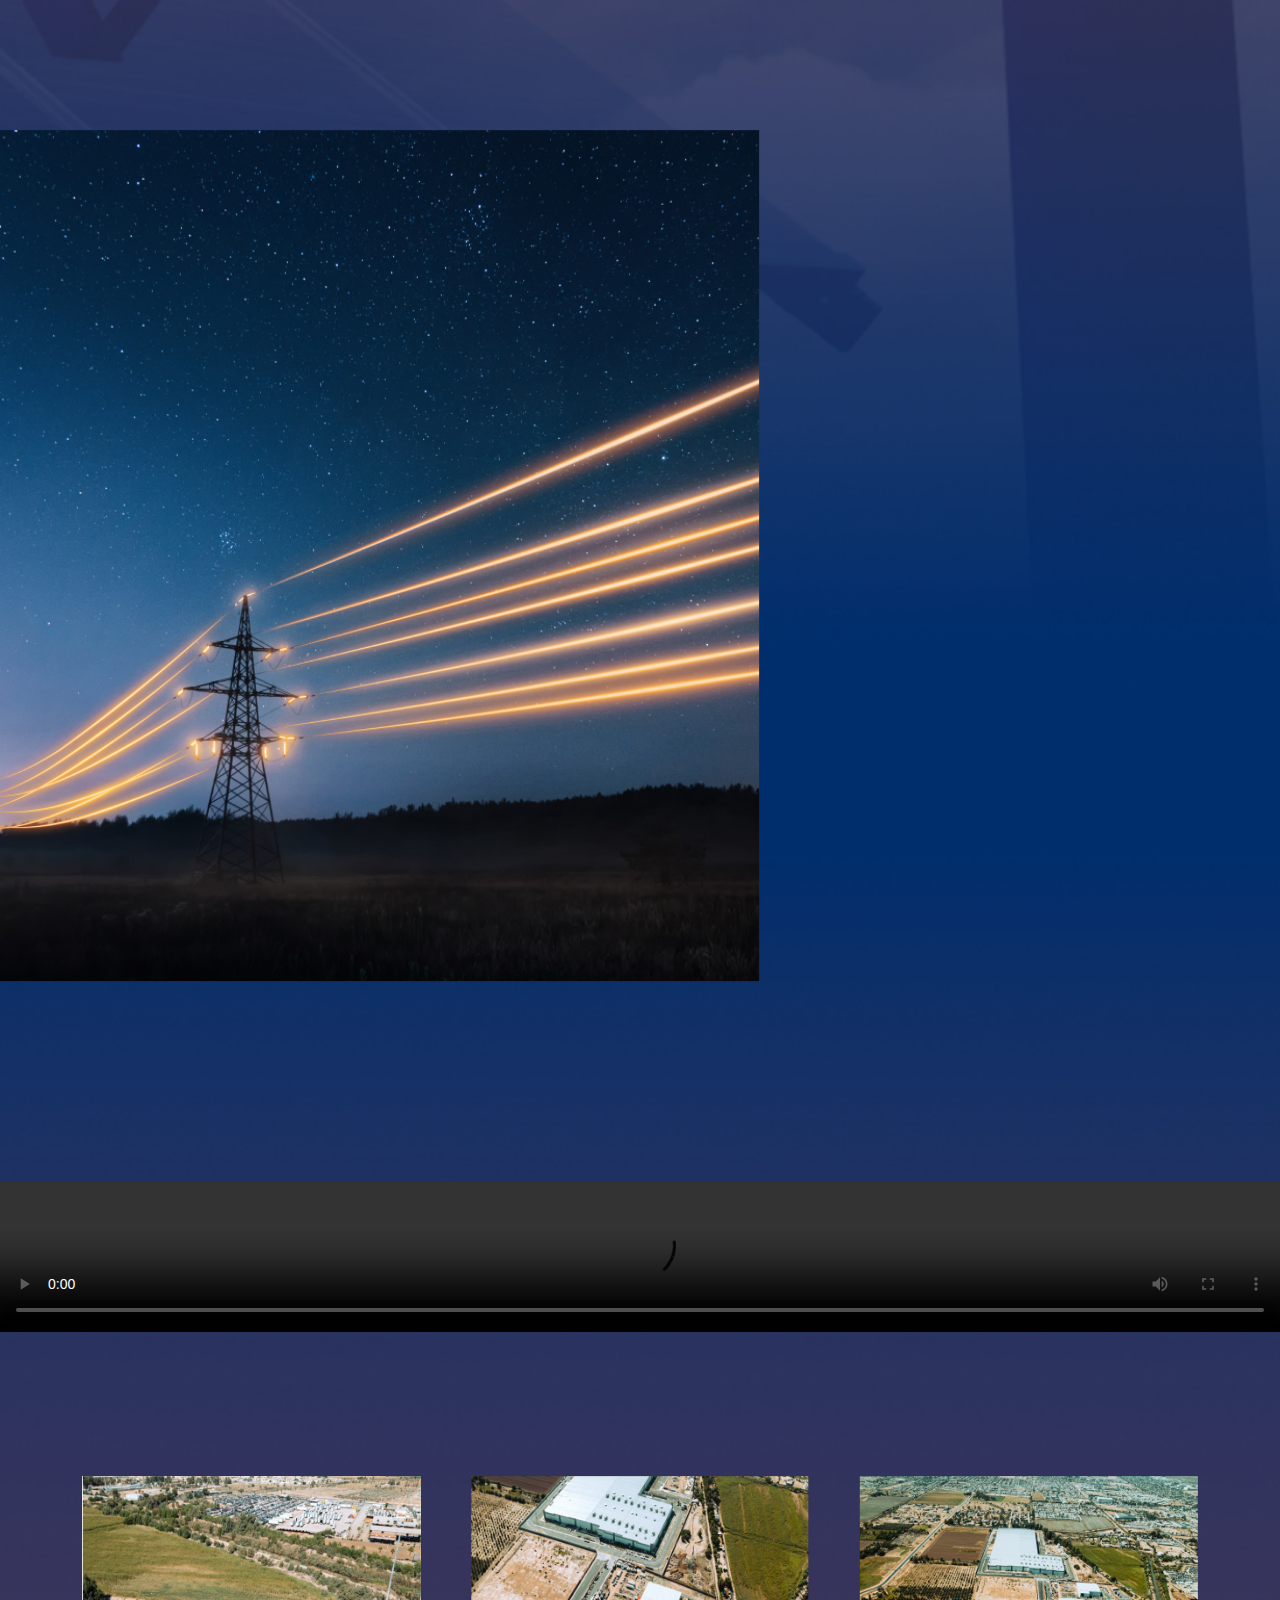
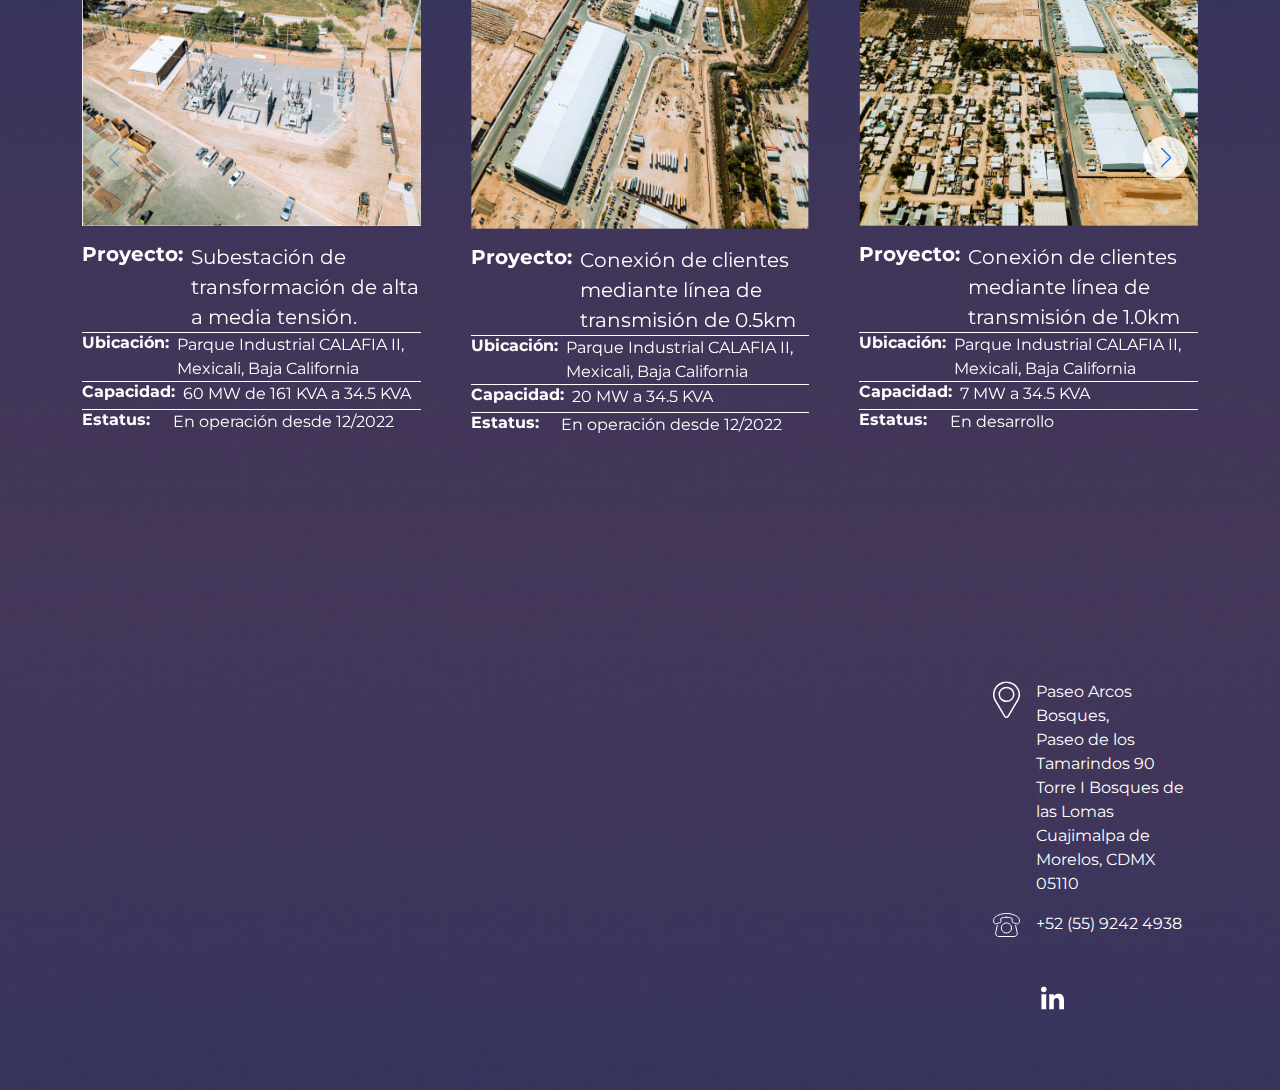
==== commit 6c418f06: "Redireccion a ingles correcta" ====
--- a/index.html
+++ b/index.html
@@ -29,7 +29,7 @@
             <a class="navbar-brand" href="./"><img src="./logo.png" alt=""></a>
             <div class="nav-link">
                 <a class="nav-extra-link" href="#contacto">Contacto</a>
-                <a class="nav-extra-link" href="certe-energy/eng.html">English</a>
+                <a class="nav-extra-link" href="eng.html">English</a>
             </div>
             <div class="offcanvas offcanvas-end" tabindex="-1" id="offcanvasNavbar"
                 aria-labelledby="offcanvasNavbarLabel">
